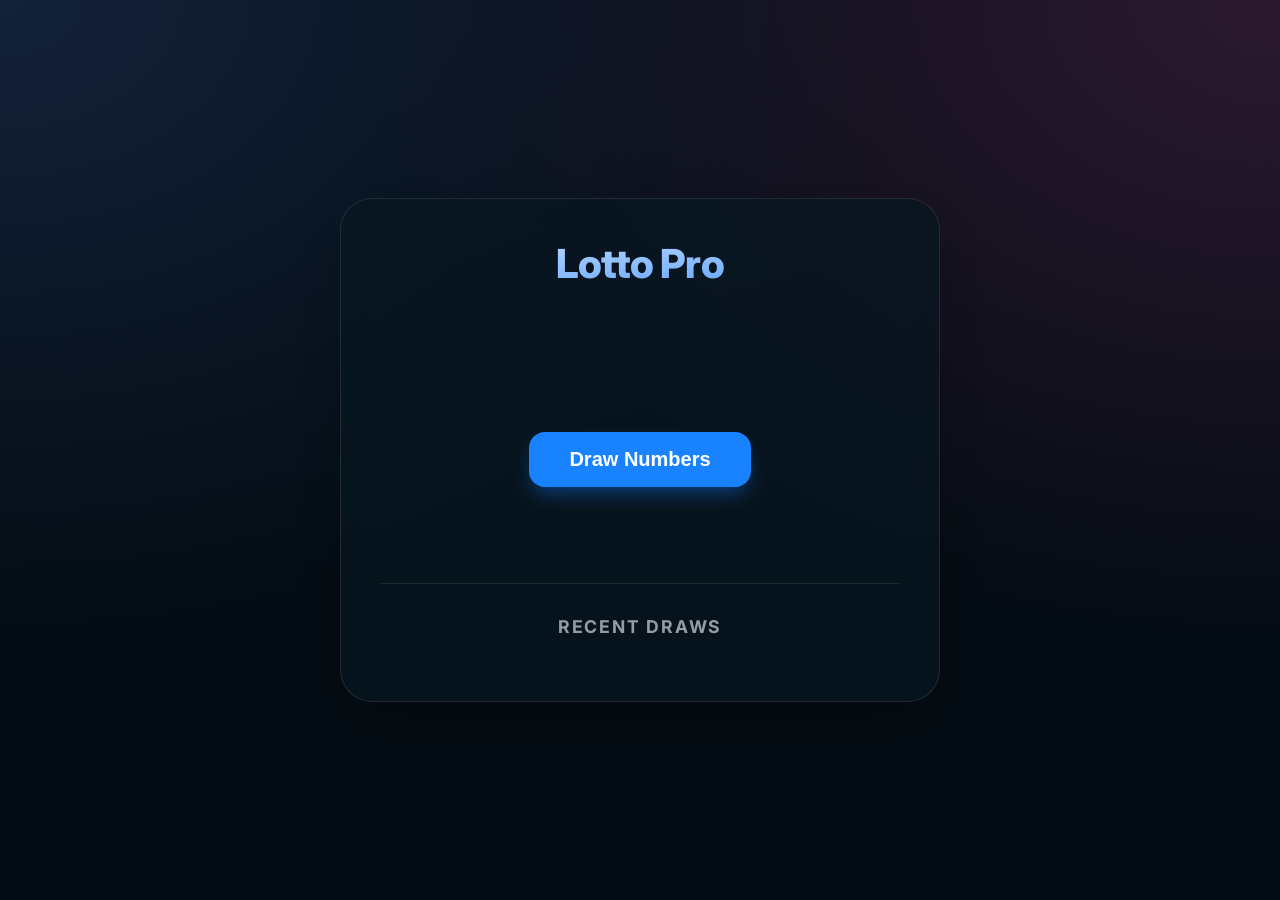
==== index.html @ 34763ff2 "Update Lotto Number Generator with modern UI and Web Components" ====
<!DOCTYPE html>
<html lang="en">
<head>
    <meta charset="UTF-8">
    <meta name="viewport" content="width=device-width, initial-scale=1.0">
    <title>Lotto Pro | Modern Number Generator</title>
    <link rel="stylesheet" href="style.css">
    <!-- Google Fonts for better typography -->
    <link rel="preconnect" href="https://fonts.googleapis.com">
    <link rel="preconnect" href="https://fonts.gstatic.com" crossorigin>
    <link href="https://fonts.googleapis.com/css2?family=Inter:wght@400;700;800&display=swap" rel="stylesheet">
</head>
<body>
    <main class="container">
        <h1>Lotto Pro</h1>
        
        <div id="draw-area" class="draw-area">
            <!-- Lotto balls will be injected here -->
        </div>

        <button id="generate">Draw Numbers</button>

        <section class="history-section">
            <h2>Recent Draws</h2>
            <div id="history-list" class="history-list">
                <!-- Previous draws will appear here -->
            </div>
        </section>
    </main>

    <script type="module" src="main.js"></script>
</body>
</html>
---- style.css ----
:root {
    --bg-color: oklch(0.15 0.02 240);
    --card-bg: oklch(0.2 0.03 240 / 0.7);
    --text-color: oklch(0.98 0.01 240);
    --accent-color: oklch(0.65 0.25 260);
    --ball-1: oklch(0.75 0.15 80);  /* Yellow/Gold */
    --ball-11: oklch(0.65 0.15 220); /* Blue */
    --ball-21: oklch(0.6 0.18 20);   /* Red */
    --ball-31: oklch(0.65 0 0);      /* Gray/Silver */
    --ball-41: oklch(0.7 0.15 140);  /* Green */
    --shadow-color: oklch(0 0 0 / 0.3);
}

* {
    box-sizing: border-box;
    margin: 0;
    padding: 0;
}

body {
    font-family: 'Inter', system-ui, -apple-system, sans-serif;
    background-color: var(--bg-color);
    background-image: 
        radial-gradient(at 0% 0%, oklch(0.25 0.05 260) 0px, transparent 50%),
        radial-gradient(at 100% 0%, oklch(0.25 0.05 320) 0px, transparent 50%);
    color: var(--text-color);
    min-height: 100vh;
    display: flex;
    justify-content: center;
    align-items: center;
    overflow-x: hidden;
}

body::before {
    content: "";
    position: fixed;
    top: 0;
    left: 0;
    width: 100%;
    height: 100%;
    opacity: 0.05;
    pointer-events: none;
    background-image: url("data:image/svg+xml,%3Csvg viewBox='0 0 200 200' xmlns='http://www.w3.org/2000/svg'%3%3Ffilter id='noiseFilter'%3E%3CfeTurbulence type='fractalNoise' baseFrequency='0.65' numOctaves='3' stitchTiles='stitch'/%3E%3C/filter%3E%3Crect width='100%25' height='100%25' filter='url(%23noiseFilter)'/%3E%3C/svg%3E");
}

.container {
    width: 90%;
    max-width: 600px;
    padding: 2.5rem;
    background: var(--card-bg);
    backdrop-filter: blur(12px);
    border-radius: 2rem;
    border: 1px solid oklch(1 0 0 / 0.1);
    box-shadow: 0 25px 50px -12px var(--shadow-color);
    text-align: center;
    z-index: 1;
}

h1 {
    font-size: 2.5rem;
    font-weight: 800;
    margin-bottom: 2rem;
    background: linear-gradient(to bottom right, oklch(0.9 0.05 260), oklch(0.7 0.2 260));
    -webkit-background-clip: text;
    -webkit-text-fill-color: transparent;
    letter-spacing: -0.02em;
}

#generate {
    background: var(--accent-color);
    color: white;
    border: none;
    padding: 1rem 2.5rem;
    font-size: 1.25rem;
    font-weight: 700;
    border-radius: 1rem;
    cursor: pointer;
    transition: all 0.3s cubic-bezier(0.4, 0, 0.2, 1);
    box-shadow: 0 10px 20px -5px oklch(0.65 0.25 260 / 0.4);
    margin-bottom: 3rem;
    position: relative;
    overflow: hidden;
}

#generate:hover {
    transform: translateY(-2px) scale(1.02);
    box-shadow: 0 15px 30px -5px oklch(0.65 0.25 260 / 0.5);
}

#generate:active {
    transform: translateY(0) scale(0.98);
}

.draw-area {
    display: flex;
    justify-content: center;
    gap: 1rem;
    flex-wrap: wrap;
    min-height: 80px;
    margin-bottom: 2rem;
}

/* Lotto Ball Component Styles */
lotto-ball {
    display: inline-block;
}

.ball {
    width: 60px;
    height: 60px;
    border-radius: 50%;
    display: flex;
    justify-content: center;
    align-items: center;
    font-size: 1.5rem;
    font-weight: 800;
    color: oklch(0.1 0 0);
    box-shadow: 
        inset -4px -4px 8px oklch(0 0 0 / 0.2),
        inset 4px 4px 8px oklch(1 0 0 / 0.3),
        0 10px 20px var(--shadow-color);
    animation: popIn 0.5s cubic-bezier(0.34, 1.56, 0.64, 1) forwards;
    transform: scale(0);
}

@keyframes popIn {
    to { transform: scale(1); }
}

.ball.n1 { background: var(--ball-1); }
.ball.n11 { background: var(--ball-11); }
.ball.n21 { background: var(--ball-21); }
.ball.n31 { background: var(--ball-31); }
.ball.n41 { background: var(--ball-41); }

.history-section {
    margin-top: 3rem;
    padding-top: 2rem;
    border-top: 1px solid oklch(1 0 0 / 0.1);
}

.history-section h2 {
    font-size: 1.1rem;
    text-transform: uppercase;
    letter-spacing: 0.1em;
    opacity: 0.6;
    margin-bottom: 1.5rem;
}

.history-list {
    display: flex;
    flex-direction: column;
    gap: 1rem;
}

.history-item {
    display: flex;
    justify-content: center;
    gap: 0.5rem;
    opacity: 0.8;
    transform: scale(0.9);
}

.history-item .ball {
    width: 30px;
    height: 30px;
    font-size: 0.8rem;
    box-shadow: 0 4px 8px var(--shadow-color);
}

@media (max-width: 480px) {
    .container {
        padding: 1.5rem;
    }
    h1 {
        font-size: 1.8rem;
    }
    .ball {
        width: 45px;
        height: 45px;
        font-size: 1.1rem;
    }
}
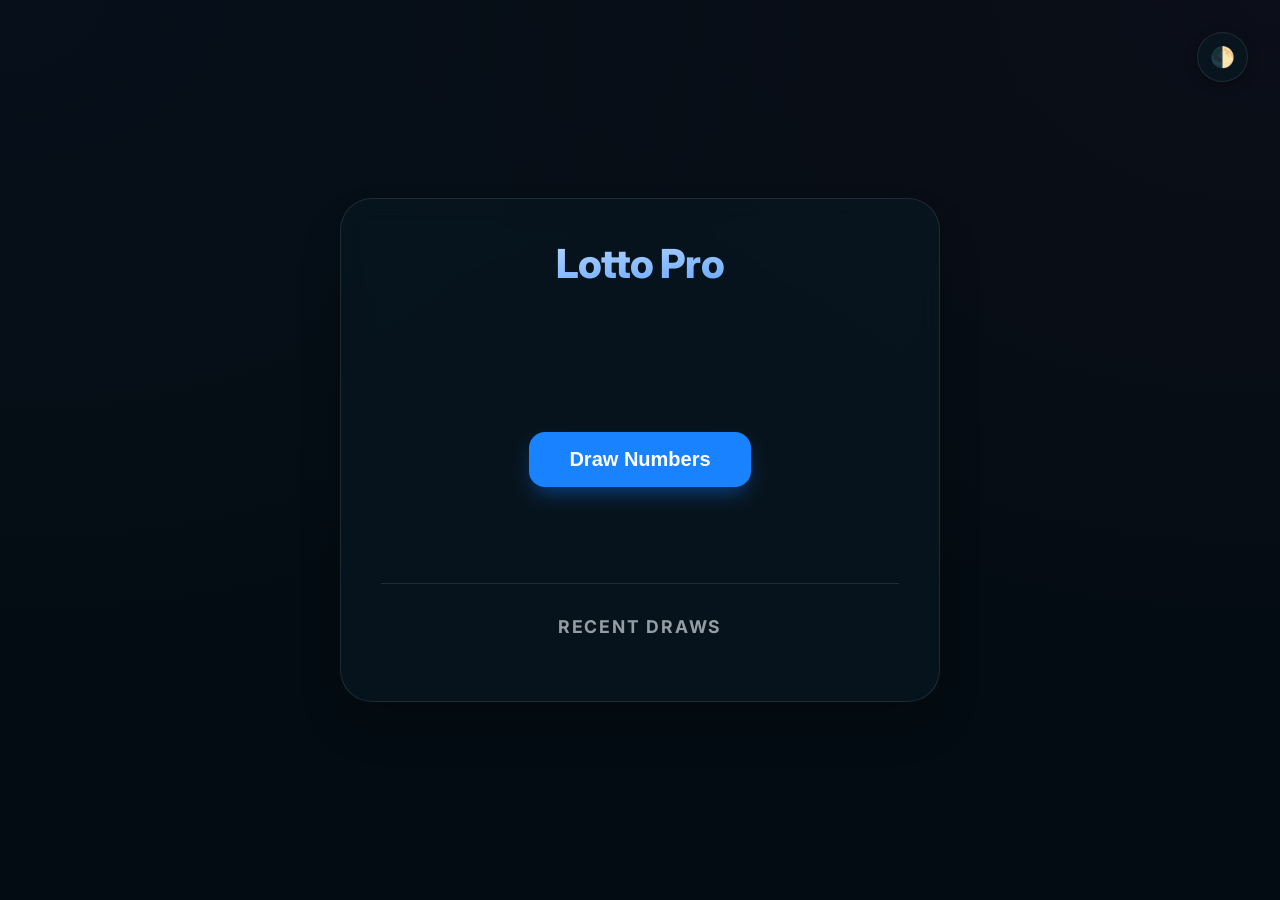
==== commit b6f6abb5: "feat: add dark/light mode toggle with persistence" ====
--- a/index.html
+++ b/index.html
@@ -11,6 +11,10 @@
     <link href="https://fonts.googleapis.com/css2?family=Inter:wght@400;700;800&display=swap" rel="stylesheet">
 </head>
 <body>
+    <button id="theme-toggle" class="theme-toggle" aria-label="Toggle Theme">
+        <span class="icon">🌓</span>
+    </button>
+
     <main class="container">
         <h1>Lotto Pro</h1>
         
--- a/style.css
+++ b/style.css
@@ -1,4 +1,5 @@
 :root {
+    /* Dark Theme (Default) */
     --bg-color: oklch(0.15 0.02 240);
     --card-bg: oklch(0.2 0.03 240 / 0.7);
     --text-color: oklch(0.98 0.01 240);
@@ -9,26 +10,46 @@
     --ball-31: oklch(0.65 0 0);      /* Gray/Silver */
     --ball-41: oklch(0.7 0.15 140);  /* Green */
     --shadow-color: oklch(0 0 0 / 0.3);
+    --header-gradient: linear-gradient(to bottom right, oklch(0.9 0.05 260), oklch(0.7 0.2 260));
+    --border-color: oklch(1 0 0 / 0.1);
+}
+
+[data-theme="light"] {
+    /* Light Theme */
+    --bg-color: oklch(0.98 0.01 240);
+    --card-bg: oklch(1 0 0 / 0.8);
+    --text-color: oklch(0.2 0.02 240);
+    --accent-color: oklch(0.6 0.2 260);
+    --shadow-color: oklch(0 0 0 / 0.1);
+    --header-gradient: linear-gradient(to bottom right, oklch(0.3 0.1 260), oklch(0.5 0.2 260));
+    --border-color: oklch(0 0 0 / 0.05);
 }
 
 * {
     box-sizing: border-box;
     margin: 0;
     padding: 0;
+    transition: background-color 0.3s ease, color 0.3s ease, border-color 0.3s ease;
 }
 
 body {
     font-family: 'Inter', system-ui, -apple-system, sans-serif;
     background-color: var(--bg-color);
     background-image: 
-        radial-gradient(at 0% 0%, oklch(0.25 0.05 260) 0px, transparent 50%),
-        radial-gradient(at 100% 0%, oklch(0.25 0.05 320) 0px, transparent 50%);
+        radial-gradient(at 0% 0%, oklch(0.25 0.05 260 / 0.2) 0px, transparent 50%),
+        radial-gradient(at 100% 0%, oklch(0.25 0.05 320 / 0.2) 0px, transparent 50%);
     color: var(--text-color);
     min-height: 100vh;
     display: flex;
     justify-content: center;
     align-items: center;
     overflow-x: hidden;
+}
+
+[data-theme="light"] body {
+    background-image: 
+        radial-gradient(at 0% 0%, oklch(0.9 0.05 260 / 0.3) 0px, transparent 50%),
+        radial-gradient(at 100% 0%, oklch(0.9 0.05 320 / 0.3) 0px, transparent 50%);
 }
 
 body::before {
@@ -43,6 +64,29 @@
     background-image: url("data:image/svg+xml,%3Csvg viewBox='0 0 200 200' xmlns='http://www.w3.org/2000/svg'%3%3Ffilter id='noiseFilter'%3E%3CfeTurbulence type='fractalNoise' baseFrequency='0.65' numOctaves='3' stitchTiles='stitch'/%3E%3C/filter%3E%3Crect width='100%25' height='100%25' filter='url(%23noiseFilter)'/%3E%3C/svg%3E");
 }
 
+.theme-toggle {
+    position: absolute;
+    top: 2rem;
+    right: 2rem;
+    background: var(--card-bg);
+    border: 1px solid var(--border-color);
+    color: var(--text-color);
+    padding: 0.75rem;
+    border-radius: 50%;
+    cursor: pointer;
+    backdrop-filter: blur(8px);
+    display: flex;
+    align-items: center;
+    justify-content: center;
+    font-size: 1.25rem;
+    box-shadow: 0 4px 12px var(--shadow-color);
+    z-index: 10;
+}
+
+.theme-toggle:hover {
+    transform: scale(1.1);
+}
+
 .container {
     width: 90%;
     max-width: 600px;
@@ -50,17 +94,18 @@
     background: var(--card-bg);
     backdrop-filter: blur(12px);
     border-radius: 2rem;
-    border: 1px solid oklch(1 0 0 / 0.1);
+    border: 1px solid var(--border-color);
     box-shadow: 0 25px 50px -12px var(--shadow-color);
     text-align: center;
     z-index: 1;
+    position: relative;
 }
 
 h1 {
     font-size: 2.5rem;
     font-weight: 800;
     margin-bottom: 2rem;
-    background: linear-gradient(to bottom right, oklch(0.9 0.05 260), oklch(0.7 0.2 260));
+    background: var(--header-gradient);
     -webkit-background-clip: text;
     -webkit-text-fill-color: transparent;
     letter-spacing: -0.02em;
@@ -136,7 +181,7 @@
 .history-section {
     margin-top: 3rem;
     padding-top: 2rem;
-    border-top: 1px solid oklch(1 0 0 / 0.1);
+    border-top: 1px solid var(--border-color);
 }
 
 .history-section h2 {
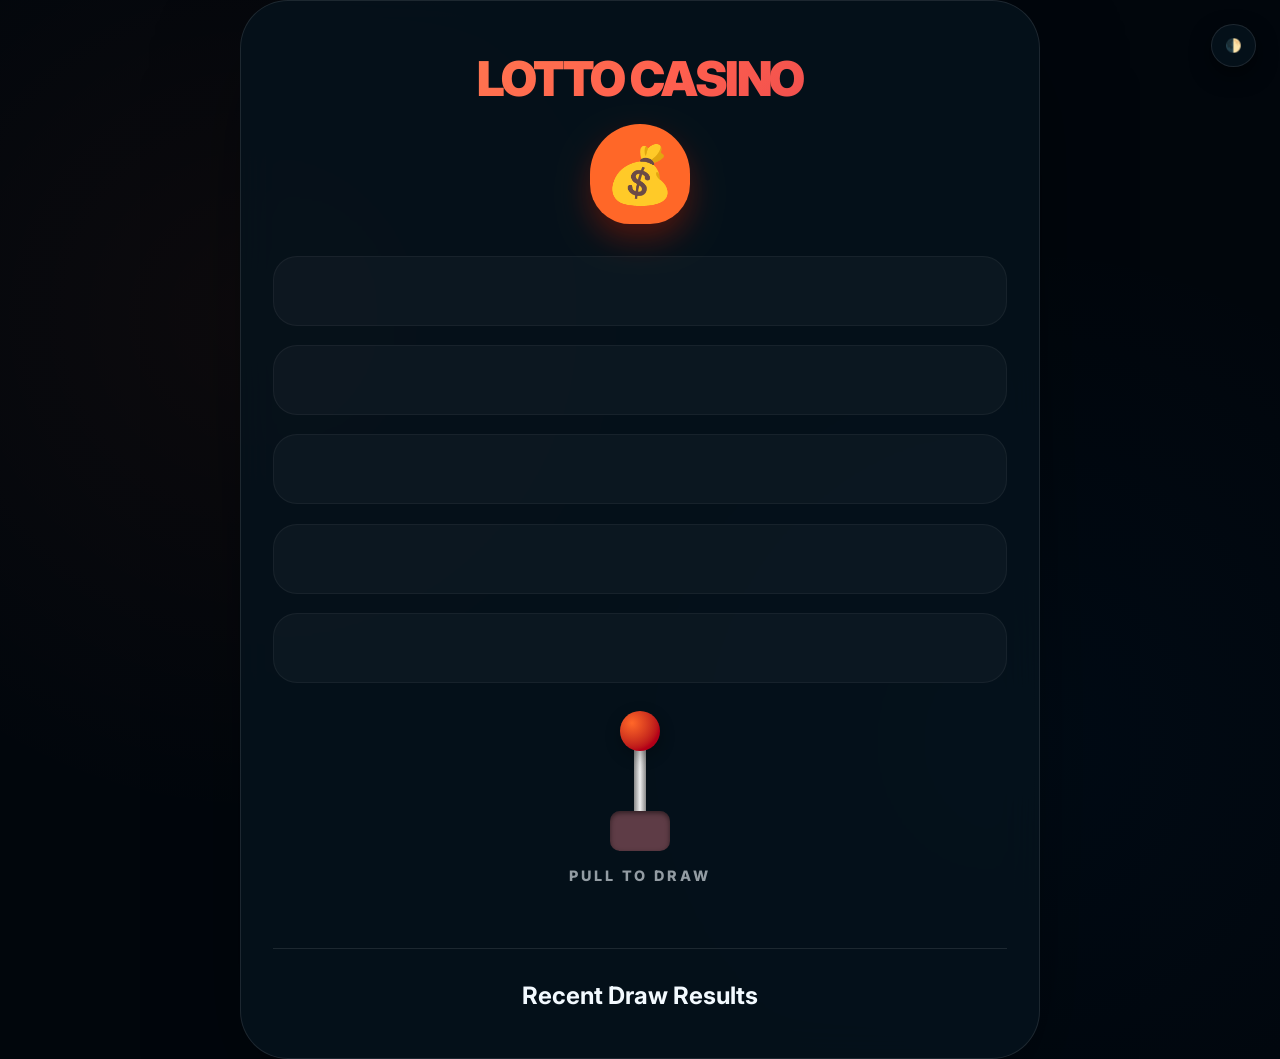
==== commit f6ec61f3: "feat: implement casino lever, lotto pouch animation, and 5-set generation" ====
--- a/index.html
+++ b/index.html
@@ -3,7 +3,7 @@
 <head>
     <meta charset="UTF-8">
     <meta name="viewport" content="width=device-width, initial-scale=1.0">
-    <title>Lotto Pro | Modern Number Generator</title>
+    <title>Lotto Casino | Modern Number Generator</title>
     <link rel="stylesheet" href="style.css">
     <!-- Google Fonts for better typography -->
     <link rel="preconnect" href="https://fonts.googleapis.com">
@@ -16,16 +16,36 @@
     </button>
 
     <main class="container">
-        <h1>Lotto Pro</h1>
+        <header>
+            <h1>Lotto Casino</h1>
+            <div class="pouch-container">
+                <div id="lotto-pouch" class="lotto-pouch">
+                    <span class="pouch-icon">💰</span>
+                </div>
+            </div>
+        </header>
         
-        <div id="draw-area" class="draw-area">
-            <!-- Lotto balls will be injected here -->
+        <div id="draw-sets" class="draw-sets">
+            <!-- 5 Sets of lotto balls will be injected here -->
+             <div class="draw-row" data-row="1"></div>
+             <div class="draw-row" data-row="2"></div>
+             <div class="draw-row" data-row="3"></div>
+             <div class="draw-row" data-row="4"></div>
+             <div class="draw-row" data-row="5"></div>
         </div>
 
-        <button id="generate">Draw Numbers</button>
+        <div class="controls">
+            <div class="lever-wrapper">
+                <div id="lever" class="lever">
+                    <div class="lever-handle"></div>
+                    <div class="lever-base"></div>
+                </div>
+                <span class="lever-label">Pull to Draw</span>
+            </div>
+        </div>
 
         <section class="history-section">
-            <h2>Recent Draws</h2>
+            <h2>Recent Draw Results</h2>
             <div id="history-list" class="history-list">
                 <!-- Previous draws will appear here -->
             </div>
--- a/style.css
+++ b/style.css
@@ -1,43 +1,42 @@
 :root {
     /* Dark Theme (Default) */
-    --bg-color: oklch(0.15 0.02 240);
-    --card-bg: oklch(0.2 0.03 240 / 0.7);
+    --bg-color: oklch(0.12 0.02 240);
+    --card-bg: oklch(0.18 0.03 240 / 0.8);
     --text-color: oklch(0.98 0.01 240);
-    --accent-color: oklch(0.65 0.25 260);
-    --ball-1: oklch(0.75 0.15 80);  /* Yellow/Gold */
-    --ball-11: oklch(0.65 0.15 220); /* Blue */
-    --ball-21: oklch(0.6 0.18 20);   /* Red */
-    --ball-31: oklch(0.65 0 0);      /* Gray/Silver */
-    --ball-41: oklch(0.7 0.15 140);  /* Green */
-    --shadow-color: oklch(0 0 0 / 0.3);
-    --header-gradient: linear-gradient(to bottom right, oklch(0.9 0.05 260), oklch(0.7 0.2 260));
+    --accent-color: oklch(0.7 0.2 40); /* Casino Red/Gold accent */
+    --ball-1: oklch(0.8 0.18 85);
+    --ball-11: oklch(0.7 0.15 230);
+    --ball-21: oklch(0.65 0.2 30);
+    --ball-31: oklch(0.7 0 0);
+    --ball-41: oklch(0.75 0.18 150);
+    --shadow-color: oklch(0 0 0 / 0.5);
+    --header-gradient: linear-gradient(135deg, oklch(0.8 0.2 40), oklch(0.6 0.2 20));
     --border-color: oklch(1 0 0 / 0.1);
 }
 
 [data-theme="light"] {
-    /* Light Theme */
-    --bg-color: oklch(0.98 0.01 240);
-    --card-bg: oklch(1 0 0 / 0.8);
-    --text-color: oklch(0.2 0.02 240);
-    --accent-color: oklch(0.6 0.2 260);
-    --shadow-color: oklch(0 0 0 / 0.1);
-    --header-gradient: linear-gradient(to bottom right, oklch(0.3 0.1 260), oklch(0.5 0.2 260));
-    --border-color: oklch(0 0 0 / 0.05);
+    --bg-color: oklch(0.95 0.01 240);
+    --card-bg: oklch(1 0 0 / 0.9);
+    --text-color: oklch(0.15 0.02 240);
+    --accent-color: oklch(0.55 0.25 30);
+    --shadow-color: oklch(0 0 0 / 0.15);
+    --header-gradient: linear-gradient(135deg, oklch(0.5 0.2 30), oklch(0.3 0.1 20));
+    --border-color: oklch(0 0 0 / 0.08);
 }
 
 * {
     box-sizing: border-box;
     margin: 0;
     padding: 0;
-    transition: background-color 0.3s ease, color 0.3s ease, border-color 0.3s ease;
+    transition: background-color 0.4s ease, color 0.4s ease, border-color 0.4s ease;
 }
 
 body {
-    font-family: 'Inter', system-ui, -apple-system, sans-serif;
+    font-family: 'Inter', system-ui, sans-serif;
     background-color: var(--bg-color);
     background-image: 
-        radial-gradient(at 0% 0%, oklch(0.25 0.05 260 / 0.2) 0px, transparent 50%),
-        radial-gradient(at 100% 0%, oklch(0.25 0.05 320 / 0.2) 0px, transparent 50%);
+        radial-gradient(circle at 20% 30%, oklch(0.7 0.2 40 / 0.05) 0%, transparent 40%),
+        radial-gradient(circle at 80% 70%, oklch(0.5 0.2 240 / 0.05) 0%, transparent 40%);
     color: var(--text-color);
     min-height: 100vh;
     display: flex;
@@ -46,130 +45,139 @@
     overflow-x: hidden;
 }
 
-[data-theme="light"] body {
-    background-image: 
-        radial-gradient(at 0% 0%, oklch(0.9 0.05 260 / 0.3) 0px, transparent 50%),
-        radial-gradient(at 100% 0%, oklch(0.9 0.05 320 / 0.3) 0px, transparent 50%);
-}
-
-body::before {
-    content: "";
+.theme-toggle {
     position: fixed;
-    top: 0;
-    left: 0;
-    width: 100%;
-    height: 100%;
-    opacity: 0.05;
-    pointer-events: none;
-    background-image: url("data:image/svg+xml,%3Csvg viewBox='0 0 200 200' xmlns='http://www.w3.org/2000/svg'%3%3Ffilter id='noiseFilter'%3E%3CfeTurbulence type='fractalNoise' baseFrequency='0.65' numOctaves='3' stitchTiles='stitch'/%3E%3C/filter%3E%3Crect width='100%25' height='100%25' filter='url(%23noiseFilter)'/%3E%3C/svg%3E");
-}
-
-.theme-toggle {
-    position: absolute;
-    top: 2rem;
-    right: 2rem;
+    top: 1.5rem;
+    right: 1.5rem;
     background: var(--card-bg);
     border: 1px solid var(--border-color);
     color: var(--text-color);
-    padding: 0.75rem;
+    padding: 0.8rem;
     border-radius: 50%;
     cursor: pointer;
-    backdrop-filter: blur(8px);
-    display: flex;
-    align-items: center;
-    justify-content: center;
-    font-size: 1.25rem;
-    box-shadow: 0 4px 12px var(--shadow-color);
-    z-index: 10;
-}
-
-.theme-toggle:hover {
-    transform: scale(1.1);
+    backdrop-filter: blur(10px);
+    z-index: 100;
+    box-shadow: 0 8px 20px var(--shadow-color);
 }
 
 .container {
-    width: 90%;
-    max-width: 600px;
-    padding: 2.5rem;
+    width: 95%;
+    max-width: 800px;
+    padding: 3rem 2rem;
     background: var(--card-bg);
-    backdrop-filter: blur(12px);
-    border-radius: 2rem;
+    backdrop-filter: blur(20px);
+    border-radius: 3rem;
     border: 1px solid var(--border-color);
-    box-shadow: 0 25px 50px -12px var(--shadow-color);
+    box-shadow: 0 40px 100px -20px var(--shadow-color);
     text-align: center;
-    z-index: 1;
     position: relative;
 }
 
 h1 {
-    font-size: 2.5rem;
-    font-weight: 800;
-    margin-bottom: 2rem;
+    font-size: 3rem;
+    font-weight: 900;
+    margin-bottom: 1rem;
     background: var(--header-gradient);
     -webkit-background-clip: text;
     -webkit-text-fill-color: transparent;
-    letter-spacing: -0.02em;
-}
-
-#generate {
+    text-transform: uppercase;
+    letter-spacing: -0.05em;
+}
+
+/* Lotto Pouch Area */
+.pouch-container {
+    margin-bottom: 2rem;
+    display: flex;
+    justify-content: center;
+}
+
+.lotto-pouch {
+    width: 100px;
+    height: 100px;
     background: var(--accent-color);
-    color: white;
-    border: none;
-    padding: 1rem 2.5rem;
-    font-size: 1.25rem;
-    font-weight: 700;
-    border-radius: 1rem;
-    cursor: pointer;
-    transition: all 0.3s cubic-bezier(0.4, 0, 0.2, 1);
-    box-shadow: 0 10px 20px -5px oklch(0.65 0.25 260 / 0.4);
-    margin-bottom: 3rem;
-    position: relative;
-    overflow: hidden;
-}
-
-#generate:hover {
-    transform: translateY(-2px) scale(1.02);
-    box-shadow: 0 15px 30px -5px oklch(0.65 0.25 260 / 0.5);
-}
-
-#generate:active {
-    transform: translateY(0) scale(0.98);
-}
-
-.draw-area {
-    display: flex;
-    justify-content: center;
-    gap: 1rem;
-    flex-wrap: wrap;
-    min-height: 80px;
-    margin-bottom: 2rem;
-}
-
-/* Lotto Ball Component Styles */
-lotto-ball {
-    display: inline-block;
-}
-
+    border-radius: 50% 50% 40% 40%;
+    display: flex;
+    justify-content: center;
+    align-items: center;
+    font-size: 3.5rem;
+    box-shadow: 0 15px 30px oklch(0.5 0.2 40 / 0.4);
+    position: relative;
+    z-index: 5;
+    animation: pouchIdle 3s ease-in-out infinite;
+}
+
+@keyframes pouchIdle {
+    0%, 100% { transform: translateY(0) scale(1); }
+    50% { transform: translateY(-10px) scale(1.05); }
+}
+
+.lotto-pouch.active {
+    animation: pouchVibrate 0.1s infinite;
+}
+
+@keyframes pouchVibrate {
+    0% { transform: translate(1px, 1px) rotate(0deg); }
+    50% { transform: translate(-1px, -2px) rotate(-1deg); }
+    100% { transform: translate(-3px, 0px) rotate(1deg); }
+}
+
+/* Draw Sets Layout */
+.draw-sets {
+    display: flex;
+    flex-direction: column;
+    gap: 1.2rem;
+    margin: 2rem 0;
+    perspective: 1000px;
+}
+
+.draw-row {
+    display: flex;
+    justify-content: center;
+    gap: 0.8rem;
+    min-height: 70px;
+    padding: 1rem;
+    background: oklch(1 0 0 / 0.03);
+    border-radius: 1.5rem;
+    border: 1px solid oklch(1 0 0 / 0.05);
+    transition: transform 0.3s ease;
+}
+
+.draw-row:hover {
+    background: oklch(1 0 0 / 0.06);
+    transform: translateZ(20px);
+}
+
+/* Lotto Ball Component */
 .ball {
-    width: 60px;
-    height: 60px;
+    width: 50px;
+    height: 50px;
     border-radius: 50%;
     display: flex;
     justify-content: center;
     align-items: center;
-    font-size: 1.5rem;
+    font-size: 1.3rem;
     font-weight: 800;
     color: oklch(0.1 0 0);
     box-shadow: 
-        inset -4px -4px 8px oklch(0 0 0 / 0.2),
-        inset 4px 4px 8px oklch(1 0 0 / 0.3),
+        inset -3px -3px 6px oklch(0 0 0 / 0.3),
+        inset 3px 3px 6px oklch(1 0 0 / 0.4),
         0 10px 20px var(--shadow-color);
-    animation: popIn 0.5s cubic-bezier(0.34, 1.56, 0.64, 1) forwards;
-    transform: scale(0);
-}
-
-@keyframes popIn {
-    to { transform: scale(1); }
+    position: relative;
+}
+
+/* Ejection Animation */
+.ball.ejecting {
+    position: absolute;
+    left: 50%;
+    top: -50px;
+    transform: translate(-50%, 0) scale(0);
+    z-index: 2;
+}
+
+@keyframes flyToRow {
+    0% { transform: translate(-50%, 0) scale(0.5); opacity: 0; }
+    50% { transform: translate(var(--target-x), var(--target-y)) scale(1.2); opacity: 1; }
+    100% { transform: translate(0, 0) scale(1); position: static; }
 }
 
 .ball.n1 { background: var(--ball-1); }
@@ -178,51 +186,104 @@
 .ball.n31 { background: var(--ball-31); }
 .ball.n41 { background: var(--ball-41); }
 
+/* Slot Lever UI */
+.controls {
+    margin-top: 3rem;
+    display: flex;
+    justify-content: center;
+}
+
+.lever-wrapper {
+    display: flex;
+    flex-direction: column;
+    align-items: center;
+    gap: 1rem;
+}
+
+.lever {
+    width: 60px;
+    height: 120px;
+    position: relative;
+    cursor: pointer;
+}
+
+.lever-base {
+    width: 100%;
+    height: 40px;
+    background: oklch(0.4 0.05 0);
+    border-radius: 10px;
+    position: absolute;
+    bottom: 0;
+    box-shadow: inset 0 2px 5px oklch(0 0 0 / 0.5);
+}
+
+.lever-handle {
+    width: 12px;
+    height: 80px;
+    background: linear-gradient(to right, #888, #eee, #888);
+    position: absolute;
+    bottom: 30px;
+    left: 50%;
+    transform: translateX(-50%);
+    transform-origin: bottom center;
+    transition: transform 0.4s cubic-bezier(0.175, 0.885, 0.32, 1.275);
+    border-radius: 6px;
+}
+
+.lever-handle::after {
+    content: "";
+    width: 40px;
+    height: 40px;
+    background: radial-gradient(circle at 30% 30%, oklch(0.7 0.2 40), oklch(0.4 0.2 20));
+    border-radius: 50%;
+    position: absolute;
+    top: -30px;
+    left: 50%;
+    transform: translateX(-50%);
+    box-shadow: 0 5px 15px oklch(0 0 0 / 0.3);
+}
+
+.lever.pulled .lever-handle {
+    transform: translateX(-50%) rotateX(160deg);
+}
+
+.lever-label {
+    font-weight: 800;
+    text-transform: uppercase;
+    font-size: 0.9rem;
+    letter-spacing: 0.2em;
+    opacity: 0.6;
+}
+
 .history-section {
-    margin-top: 3rem;
+    margin-top: 4rem;
     padding-top: 2rem;
     border-top: 1px solid var(--border-color);
 }
 
-.history-section h2 {
-    font-size: 1.1rem;
-    text-transform: uppercase;
-    letter-spacing: 0.1em;
-    opacity: 0.6;
-    margin-bottom: 1.5rem;
-}
-
 .history-list {
-    display: flex;
-    flex-direction: column;
-    gap: 1rem;
+    display: grid;
+    grid-template-columns: repeat(auto-fill, minmax(250px, 1fr));
+    gap: 1.5rem;
 }
 
 .history-item {
-    display: flex;
-    justify-content: center;
-    gap: 0.5rem;
-    opacity: 0.8;
-    transform: scale(0.9);
+    background: oklch(1 0 0 / 0.02);
+    padding: 1rem;
+    border-radius: 1rem;
+    display: flex;
+    justify-content: center;
+    gap: 0.4rem;
 }
 
 .history-item .ball {
-    width: 30px;
-    height: 30px;
-    font-size: 0.8rem;
-    box-shadow: 0 4px 8px var(--shadow-color);
-}
-
-@media (max-width: 480px) {
-    .container {
-        padding: 1.5rem;
-    }
-    h1 {
-        font-size: 1.8rem;
-    }
-    .ball {
-        width: 45px;
-        height: 45px;
-        font-size: 1.1rem;
-    }
-}
+    width: 25px;
+    height: 25px;
+    font-size: 0.7rem;
+}
+
+@media (max-width: 600px) {
+    h1 { font-size: 2rem; }
+    .draw-row { gap: 0.4rem; padding: 0.5rem; }
+    .ball { width: 35px; height: 35px; font-size: 1rem; }
+}
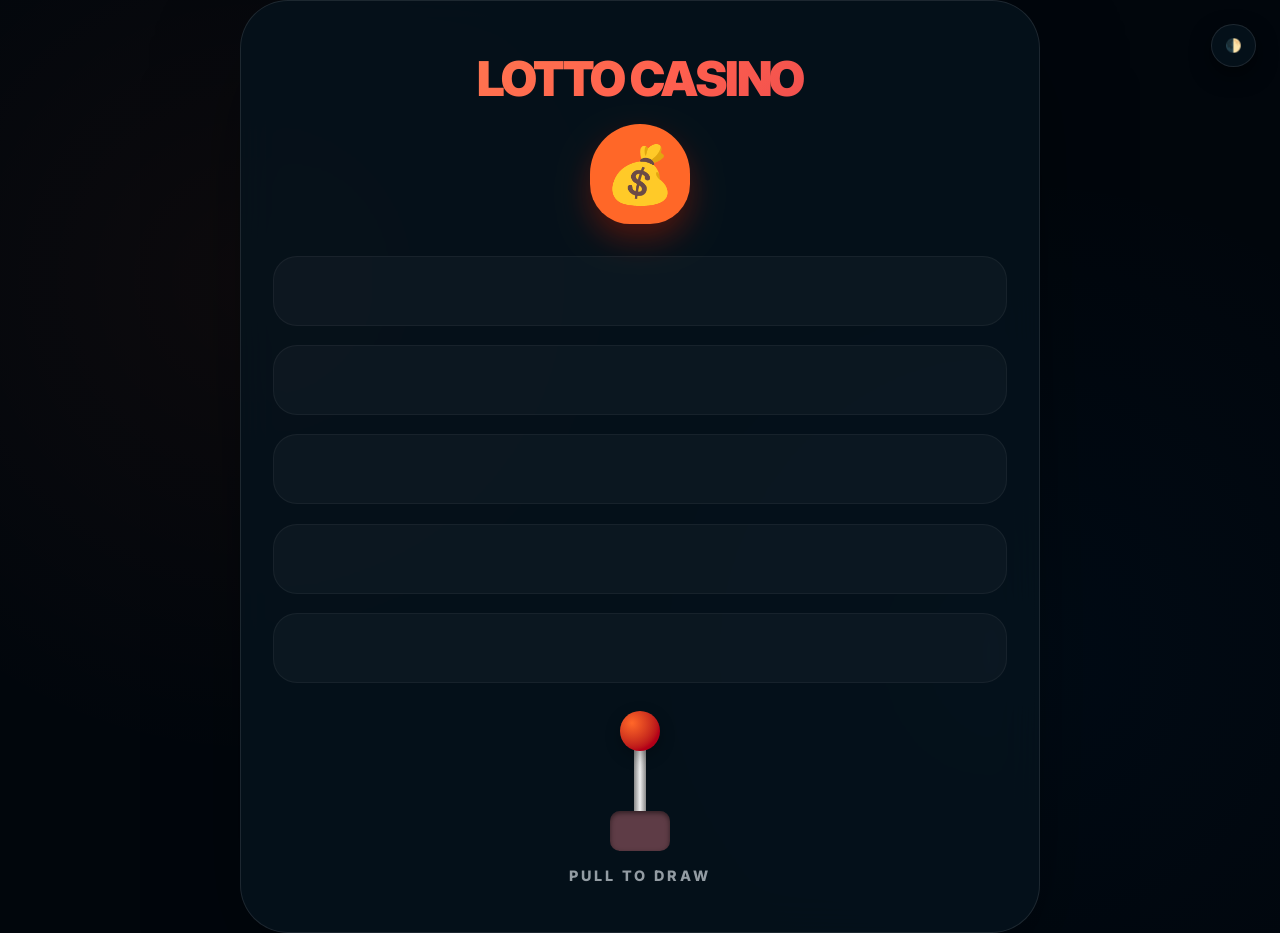
==== commit 2d80dae6: "refactor: remove history section for a cleaner UI" ====
--- a/index.html
+++ b/index.html
@@ -43,13 +43,6 @@
                 <span class="lever-label">Pull to Draw</span>
             </div>
         </div>
-
-        <section class="history-section">
-            <h2>Recent Draw Results</h2>
-            <div id="history-list" class="history-list">
-                <!-- Previous draws will appear here -->
-            </div>
-        </section>
     </main>
 
     <script type="module" src="main.js"></script>
--- a/style.css
+++ b/style.css
@@ -255,33 +255,6 @@
     opacity: 0.6;
 }
 
-.history-section {
-    margin-top: 4rem;
-    padding-top: 2rem;
-    border-top: 1px solid var(--border-color);
-}
-
-.history-list {
-    display: grid;
-    grid-template-columns: repeat(auto-fill, minmax(250px, 1fr));
-    gap: 1.5rem;
-}
-
-.history-item {
-    background: oklch(1 0 0 / 0.02);
-    padding: 1rem;
-    border-radius: 1rem;
-    display: flex;
-    justify-content: center;
-    gap: 0.4rem;
-}
-
-.history-item .ball {
-    width: 25px;
-    height: 25px;
-    font-size: 0.7rem;
-}
-
 @media (max-width: 600px) {
     h1 { font-size: 2rem; }
     .draw-row { gap: 0.4rem; padding: 0.5rem; }
